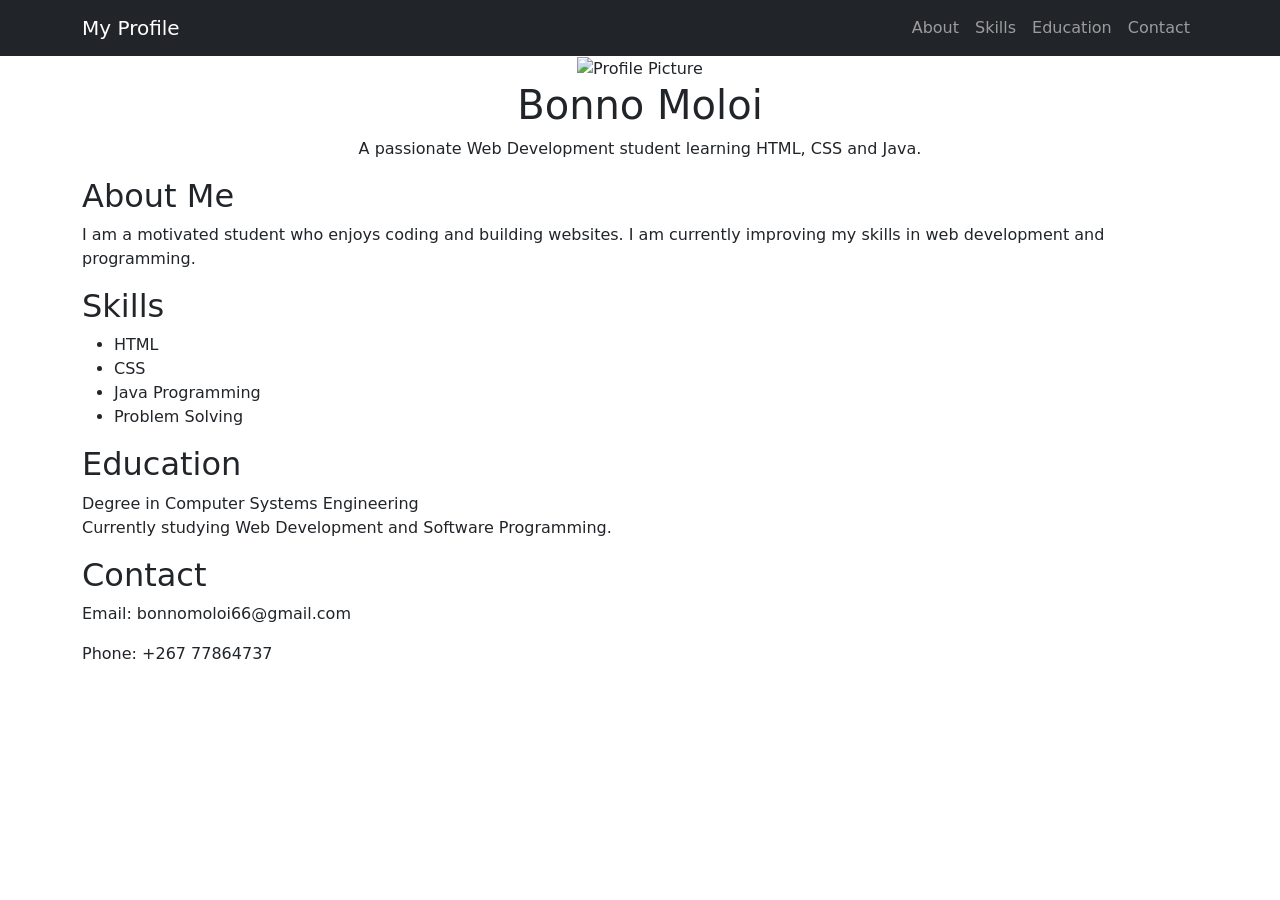
==== index.html @ 3564fe17 "Fix HTML formatting and structure" ====
<!DOCTYPE html>
<html lang="en">
<head>
    <meta charset="UTF-8">
    <meta name="viewport" content="width=device-width, initial-scale=1.0">
    <title>My Personal Profile</title>
 
    <link href="https://cdn.jsdelivr.net/npm/bootstrap@5.3.0/dist/css/bootstrap.min.css" rel="stylesheet">
    
    <!-- External CSS -->
    <link rel="stylesheet" href="style.css">
</head>
 
<body>
 
<nav class="navbar navbar-expand-lg navbar-dark bg-dark">
    <div class="container">
        <a class="navbar-brand" href="#">My Profile</a>
 
        <button class="navbar-toggler" type="button" data-bs-toggle="collapse" data-bs-target="#navbarNav">
            <span class="navbar-toggler-icon"></span>
        </button>
 
        <div class="collapse navbar-collapse" id="navbarNav">
            <ul class="navbar-nav ms-auto">
                <li class="nav-item">
                    <a class="nav-link" href="#about">About</a>
                </li>
                <li class="nav-item">
                    <a class="nav-link" href="#skills">Skills</a>
                </li>
                <li class="nav-item">
                    <a class="nav-link" href="#education">Education</a>
                </li>
                <li class="nav-item">
                    <a class="nav-link" href="#contact">Contact</a>
                </li>
            </ul>
        </div>
    </div>
</nav>
 
<section class="hero text-center">
    <img src="profile.jpg" alt="Profile Picture" class="profile-img">
    <h1>Bonno Moloi</h1>
    <p>A passionate Web Development student learning HTML, CSS and Java.</p>
</section>
 
<section id="about" class="section">
    <div class="container">
        <h2>About Me</h2>
        <p>
            I am a motivated student who enjoys coding and building websites.
            I am currently improving my skills in web development and programming.
        </p>
    </div>
</section>
 
<section id="skills" class="section">
    <div class="container">
        <h2>Skills</h2>
        <ul>
            <li>HTML</li>
            <li>CSS</li>
            <li>Java Programming</li>
            <li>Problem Solving</li>
        </ul>
    </div>
</section>
 
<section id="education" class="section">
    <div class="container">
        <h2>Education</h2>
        <p>
            Degree in Computer Systems Engineering <br>
            Currently studying Web Development and Software Programming.
        </p>
    </div>
</section>
 
<section id="contact" class="section">
    <div class="container">
        <h2>Contact</h2>
        <p>Email: bonnomoloi66@gmail.com</p>
        <p>Phone: +267 77864737</p>
    </div>
</section>
 
<script src="https://cdn.jsdelivr.net/npm/bootstrap@5.3.0/dist/js/bootstrap.bundle.min.js"></script>
 
</body>
</html>
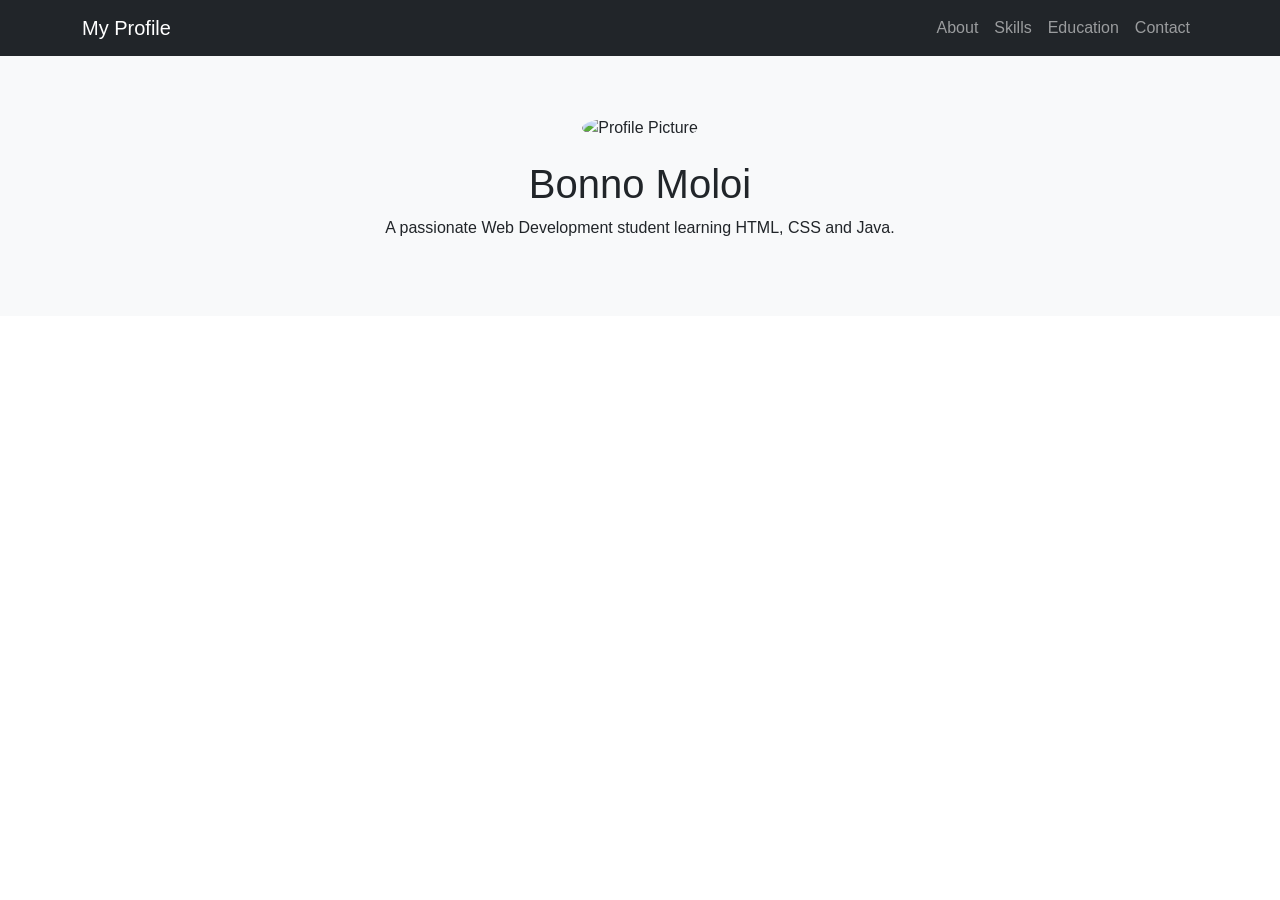
==== commit 58730e83: "Enhance index.html with internal CSS and JS Added internal CSS for styling and JavaScript for sectio" ====
--- a/index.html
+++ b/index.html
@@ -1,26 +1,54 @@
 <!DOCTYPE html>
 <html lang="en">
+
 <head>
     <meta charset="UTF-8">
     <meta name="viewport" content="width=device-width, initial-scale=1.0">
     <title>My Personal Profile</title>
- 
+
+    <!-- Bootstrap CDN -->
     <link href="https://cdn.jsdelivr.net/npm/bootstrap@5.3.0/dist/css/bootstrap.min.css" rel="stylesheet">
-    
-    <!-- External CSS -->
-    <link rel="stylesheet" href="style.css">
+
+    <!-- Internal CSS -->
+    <style>
+        body {
+            font-family: Arial, sans-serif;
+        }
+
+        .hero {
+            padding: 60px 20px;
+            background-color: #f8f9fa;
+        }
+
+        .profile-img {
+            width: 150px;
+            height: 150px;
+            border-radius: 50%;
+            margin-bottom: 20px;
+        }
+
+        .section {
+            padding: 50px 20px;
+            display: none; /* Hide all sections by default */
+        }
+
+        .section.active {
+            display: block; /* Show only active section */
+        }
+    </style>
 </head>
- 
+
 <body>
- 
+
+<!-- Navigation Bar -->
 <nav class="navbar navbar-expand-lg navbar-dark bg-dark">
     <div class="container">
         <a class="navbar-brand" href="#">My Profile</a>
- 
+
         <button class="navbar-toggler" type="button" data-bs-toggle="collapse" data-bs-target="#navbarNav">
             <span class="navbar-toggler-icon"></span>
         </button>
- 
+
         <div class="collapse navbar-collapse" id="navbarNav">
             <ul class="navbar-nav ms-auto">
                 <li class="nav-item">
@@ -39,13 +67,15 @@
         </div>
     </div>
 </nav>
- 
+
+<!-- Hero Section (Always Visible) -->
 <section class="hero text-center">
     <img src="profile.jpg" alt="Profile Picture" class="profile-img">
     <h1>Bonno Moloi</h1>
     <p>A passionate Web Development student learning HTML, CSS and Java.</p>
 </section>
- 
+
+<!-- About Section -->
 <section id="about" class="section">
     <div class="container">
         <h2>About Me</h2>
@@ -55,7 +85,8 @@
         </p>
     </div>
 </section>
- 
+
+<!-- Skills Section -->
 <section id="skills" class="section">
     <div class="container">
         <h2>Skills</h2>
@@ -67,7 +98,8 @@
         </ul>
     </div>
 </section>
- 
+
+<!-- Education Section -->
 <section id="education" class="section">
     <div class="container">
         <h2>Education</h2>
@@ -77,7 +109,8 @@
         </p>
     </div>
 </section>
- 
+
+<!-- Contact Section -->
 <section id="contact" class="section">
     <div class="container">
         <h2>Contact</h2>
@@ -85,13 +118,33 @@
         <p>Phone: +267 77864737</p>
     </div>
 </section>
- 
+
+<!-- JavaScript to Switch Sections -->
+<script>
+document.addEventListener("DOMContentLoaded", function() {
+
+    const links = document.querySelectorAll(".nav-link");
+    const sections = document.querySelectorAll(".section");
+
+    links.forEach(link => {
+        link.addEventListener("click", function(e) {
+            e.preventDefault();
+
+            const targetId = this.getAttribute("href").substring(1);
+
+            sections.forEach(section => {
+                section.classList.remove("active");
+            });
+
+            document.getElementById(targetId).classList.add("active");
+        });
+    });
+
+});
+</script>
+
+<!-- Bootstrap JS -->
 <script src="https://cdn.jsdelivr.net/npm/bootstrap@5.3.0/dist/js/bootstrap.bundle.min.js"></script>
- 
+
 </body>
-</html>
-
-
-
-
-
+    </html>
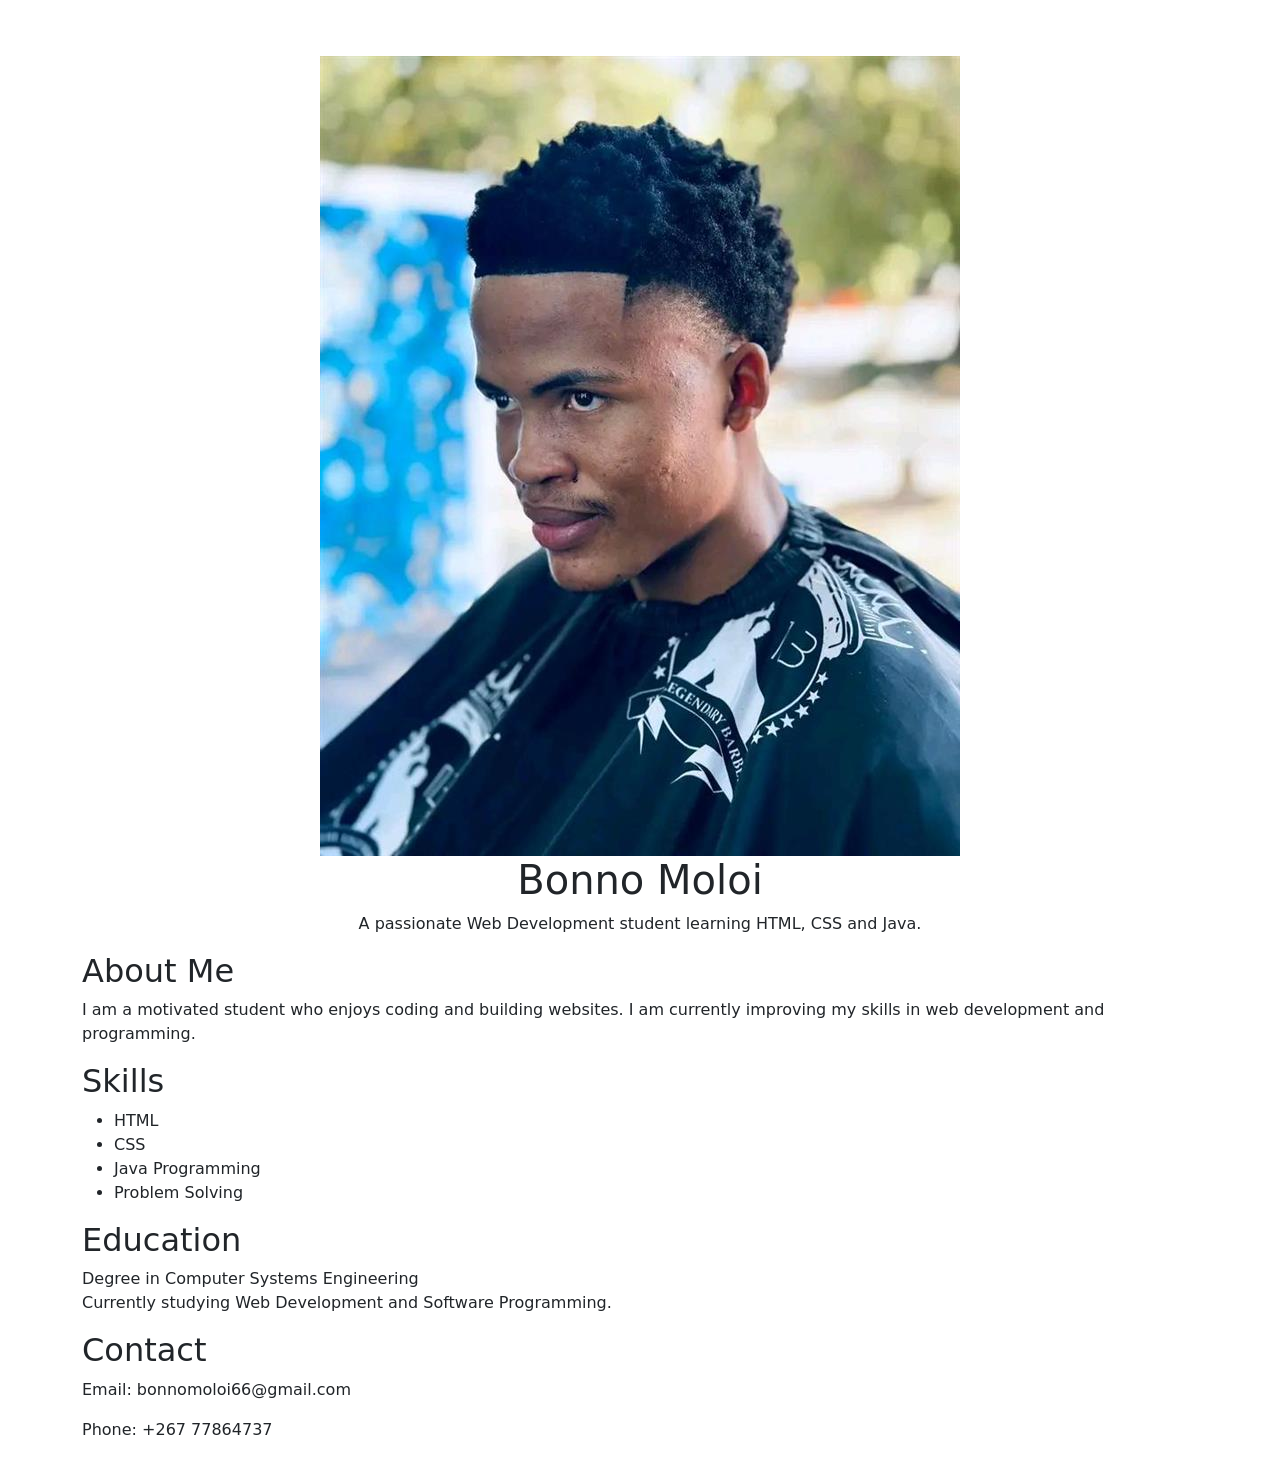
==== commit 01e5a8c0: "Update index.html" ====
--- a/index.html
+++ b/index.html
@@ -9,39 +9,14 @@
     <!-- Bootstrap CDN -->
     <link href="https://cdn.jsdelivr.net/npm/bootstrap@5.3.0/dist/css/bootstrap.min.css" rel="stylesheet">
 
-    <!-- Internal CSS -->
-    <style>
-        body {
-            font-family: Arial, sans-serif;
-        }
-
-        .hero {
-            padding: 60px 20px;
-            background-color: #f8f9fa;
-        }
-
-        .profile-img {
-            width: 150px;
-            height: 150px;
-            border-radius: 50%;
-            margin-bottom: 20px;
-        }
-
-        .section {
-            padding: 50px 20px;
-            display: none; /* Hide all sections by default */
-        }
-
-        .section.active {
-            display: block; /* Show only active section */
-        }
-    </style>
+    <!-- External CSS -->
+    <link rel="stylesheet" href="style.css">
 </head>
 
 <body>
 
 <!-- Navigation Bar -->
-<nav class="navbar navbar-expand-lg navbar-dark bg-dark">
+<nav class="navbar navbar-expand-lg navbar-dark">
     <div class="container">
         <a class="navbar-brand" href="#">My Profile</a>
 
@@ -68,7 +43,7 @@
     </div>
 </nav>
 
-<!-- Hero Section (Always Visible) -->
+<!-- Hero Section -->
 <section class="hero text-center">
     <img src="profile.jpg" alt="Profile Picture" class="profile-img">
     <h1>Bonno Moloi</h1>
@@ -147,4 +122,4 @@
 <script src="https://cdn.jsdelivr.net/npm/bootstrap@5.3.0/dist/js/bootstrap.bundle.min.js"></script>
 
 </body>
-    </html>
+</html>
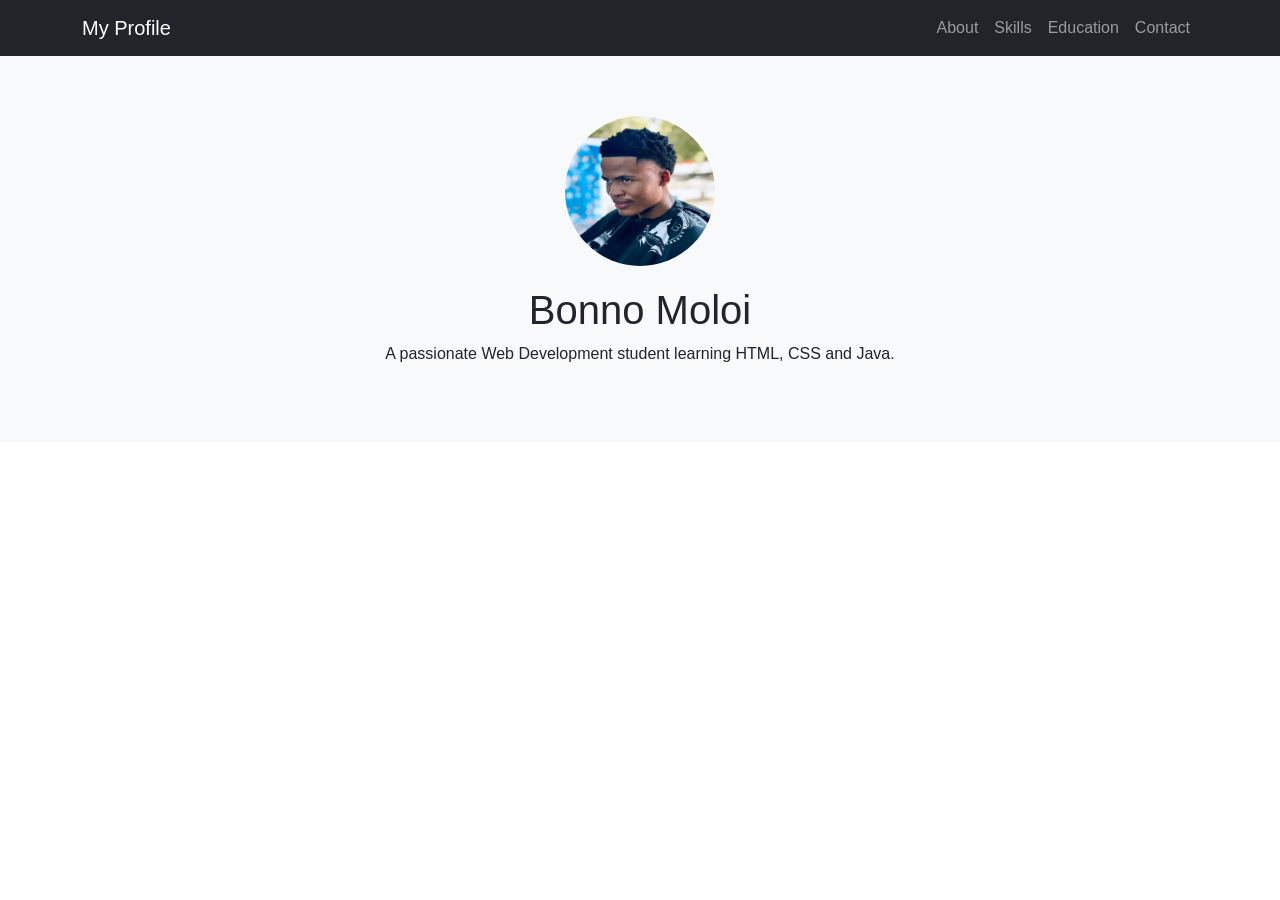
==== commit 9742d057: "Update index.html" ====
--- a/index.html
+++ b/index.html
@@ -9,14 +9,39 @@
     <!-- Bootstrap CDN -->
     <link href="https://cdn.jsdelivr.net/npm/bootstrap@5.3.0/dist/css/bootstrap.min.css" rel="stylesheet">
 
-    <!-- External CSS -->
-    <link rel="stylesheet" href="style.css">
+    <!-- Internal CSS -->
+    <style>
+        body {
+            font-family: Arial, sans-serif;
+        }
+
+        .hero {
+            padding: 60px 20px;
+            background-color: #f8f9fa;
+        }
+
+        .profile-img {
+            width: 150px;
+            height: 150px;
+            border-radius: 50%;
+            margin-bottom: 20px;
+        }
+
+        .section {
+            padding: 50px 20px;
+            display: none; /* Hide all sections by default */
+        }
+
+        .section.active {
+            display: block; /* Show only active section */
+        }
+    </style>
 </head>
 
 <body>
 
 <!-- Navigation Bar -->
-<nav class="navbar navbar-expand-lg navbar-dark">
+<nav class="navbar navbar-expand-lg navbar-dark bg-dark">
     <div class="container">
         <a class="navbar-brand" href="#">My Profile</a>
 
@@ -43,7 +68,7 @@
     </div>
 </nav>
 
-<!-- Hero Section -->
+<!-- Hero Section (Always Visible) -->
 <section class="hero text-center">
     <img src="profile.jpg" alt="Profile Picture" class="profile-img">
     <h1>Bonno Moloi</h1>
@@ -122,4 +147,4 @@
 <script src="https://cdn.jsdelivr.net/npm/bootstrap@5.3.0/dist/js/bootstrap.bundle.min.js"></script>
 
 </body>
-</html>
+                </html>
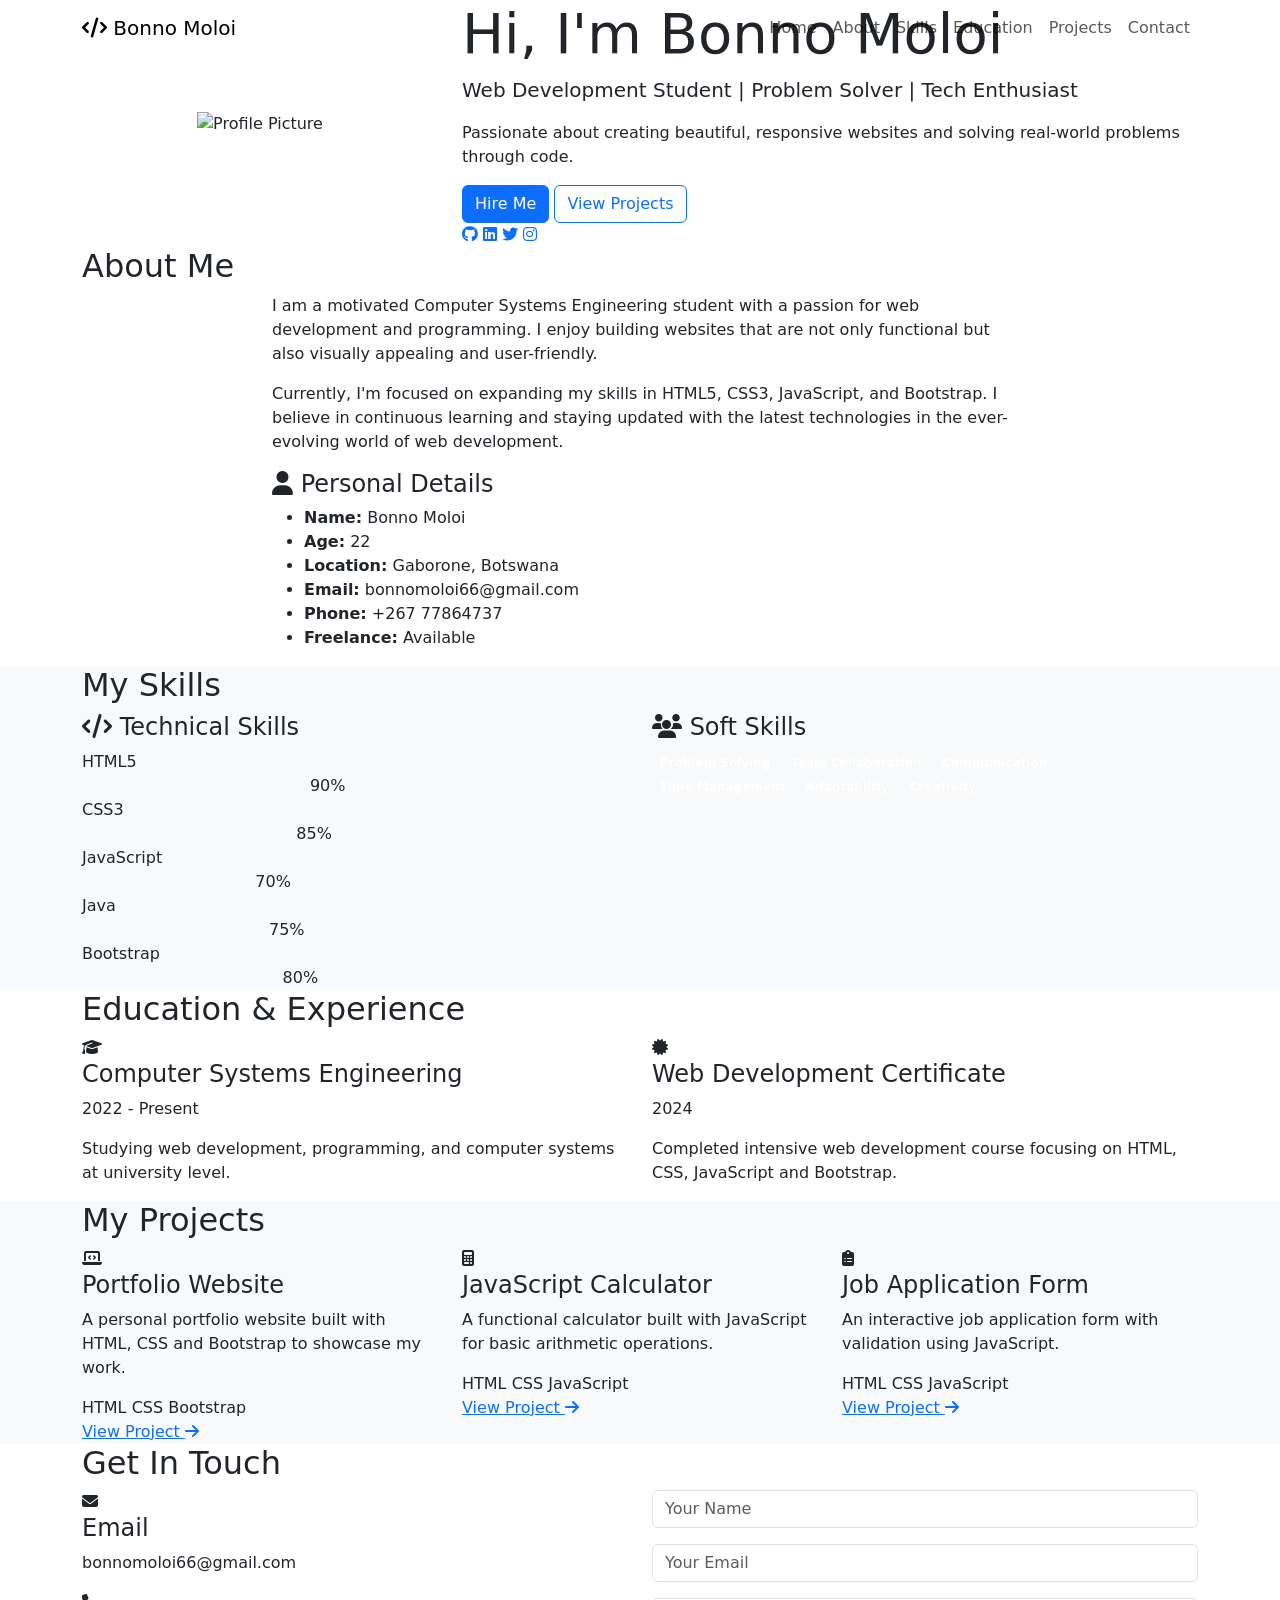
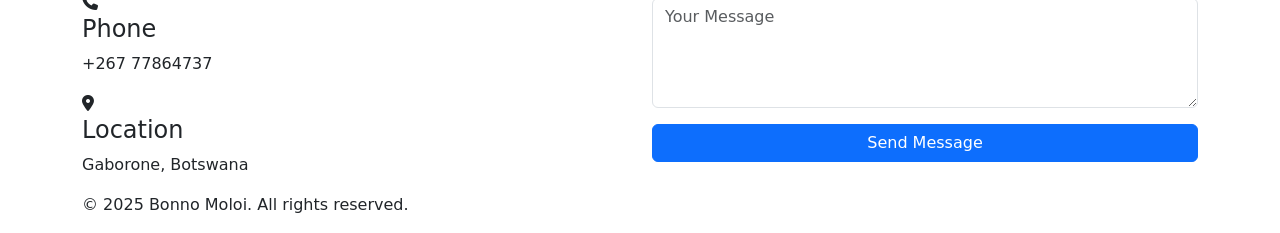
==== commit b7c51bca: "Update index.html" ====
--- a/index.html
+++ b/index.html
@@ -1,150 +1,336 @@
 <!DOCTYPE html>
 <html lang="en">
-
 <head>
     <meta charset="UTF-8">
     <meta name="viewport" content="width=device-width, initial-scale=1.0">
-    <title>My Personal Profile</title>
-
-    <!-- Bootstrap CDN -->
+    <title>Bonno Moloi - Personal Profile</title>
+    
+    <!-- Bootstrap CSS -->
     <link href="https://cdn.jsdelivr.net/npm/bootstrap@5.3.0/dist/css/bootstrap.min.css" rel="stylesheet">
-
-    <!-- Internal CSS -->
-    <style>
-        body {
-            font-family: Arial, sans-serif;
-        }
-
-        .hero {
-            padding: 60px 20px;
-            background-color: #f8f9fa;
-        }
-
-        .profile-img {
-            width: 150px;
-            height: 150px;
-            border-radius: 50%;
-            margin-bottom: 20px;
-        }
-
-        .section {
-            padding: 50px 20px;
-            display: none; /* Hide all sections by default */
-        }
-
-        .section.active {
-            display: block; /* Show only active section */
-        }
-    </style>
+    
+    <!-- Font Awesome for icons (optional but nice) -->
+    <link rel="stylesheet" href="https://cdnjs.cloudflare.com/ajax/libs/font-awesome/6.4.0/css/all.min.css">
+    
+    <!-- Custom CSS -->
+    <link rel="stylesheet" href="style.css">
 </head>
-
 <body>
 
-<!-- Navigation Bar -->
-<nav class="navbar navbar-expand-lg navbar-dark bg-dark">
-    <div class="container">
-        <a class="navbar-brand" href="#">My Profile</a>
-
-        <button class="navbar-toggler" type="button" data-bs-toggle="collapse" data-bs-target="#navbarNav">
-            <span class="navbar-toggler-icon"></span>
-        </button>
-
-        <div class="collapse navbar-collapse" id="navbarNav">
-            <ul class="navbar-nav ms-auto">
-                <li class="nav-item">
-                    <a class="nav-link" href="#about">About</a>
-                </li>
-                <li class="nav-item">
-                    <a class="nav-link" href="#skills">Skills</a>
-                </li>
-                <li class="nav-item">
-                    <a class="nav-link" href="#education">Education</a>
-                </li>
-                <li class="nav-item">
-                    <a class="nav-link" href="#contact">Contact</a>
-                </li>
-            </ul>
-        </div>
-    </div>
-</nav>
-
-<!-- Hero Section (Always Visible) -->
-<section class="hero text-center">
-    <img src="profile.jpg" alt="Profile Picture" class="profile-img">
-    <h1>Bonno Moloi</h1>
-    <p>A passionate Web Development student learning HTML, CSS and Java.</p>
-</section>
-
-<!-- About Section -->
-<section id="about" class="section">
-    <div class="container">
-        <h2>About Me</h2>
-        <p>
-            I am a motivated student who enjoys coding and building websites.
-            I am currently improving my skills in web development and programming.
-        </p>
-    </div>
-</section>
-
-<!-- Skills Section -->
-<section id="skills" class="section">
-    <div class="container">
-        <h2>Skills</h2>
-        <ul>
-            <li>HTML</li>
-            <li>CSS</li>
-            <li>Java Programming</li>
-            <li>Problem Solving</li>
-        </ul>
-    </div>
-</section>
-
-<!-- Education Section -->
-<section id="education" class="section">
-    <div class="container">
-        <h2>Education</h2>
-        <p>
-            Degree in Computer Systems Engineering <br>
-            Currently studying Web Development and Software Programming.
-        </p>
-    </div>
-</section>
-
-<!-- Contact Section -->
-<section id="contact" class="section">
-    <div class="container">
-        <h2>Contact</h2>
-        <p>Email: bonnomoloi66@gmail.com</p>
-        <p>Phone: +267 77864737</p>
-    </div>
-</section>
-
-<!-- JavaScript to Switch Sections -->
-<script>
-document.addEventListener("DOMContentLoaded", function() {
-
-    const links = document.querySelectorAll(".nav-link");
-    const sections = document.querySelectorAll(".section");
-
-    links.forEach(link => {
-        link.addEventListener("click", function(e) {
-            e.preventDefault();
-
-            const targetId = this.getAttribute("href").substring(1);
-
-            sections.forEach(section => {
-                section.classList.remove("active");
+    <!-- Navigation Bar -->
+    <nav class="navbar navbar-expand-lg fixed-top">
+        <div class="container">
+            <a class="navbar-brand" href="#">
+                <i class="fas fa-code"></i> Bonno Moloi
+            </a>
+            <button class="navbar-toggler" type="button" data-bs-toggle="collapse" data-bs-target="#navbarNav">
+                <span class="navbar-toggler-icon"></span>
+            </button>
+            <div class="collapse navbar-collapse" id="navbarNav">
+                <ul class="navbar-nav ms-auto">
+                    <li class="nav-item">
+                        <a class="nav-link" href="#home">Home</a>
+                    </li>
+                    <li class="nav-item">
+                        <a class="nav-link" href="#about">About</a>
+                    </li>
+                    <li class="nav-item">
+                        <a class="nav-link" href="#skills">Skills</a>
+                    </li>
+                    <li class="nav-item">
+                        <a class="nav-link" href="#education">Education</a>
+                    </li>
+                    <li class="nav-item">
+                        <a class="nav-link" href="#projects">Projects</a>
+                    </li>
+                    <li class="nav-item">
+                        <a class="nav-link" href="#contact">Contact</a>
+                    </li>
+                </ul>
+            </div>
+        </div>
+    </nav>
+
+    <!-- Hero Section -->
+    <section id="home" class="hero-section">
+        <div class="container">
+            <div class="row align-items-center">
+                <div class="col-lg-4 text-center">
+                    <img src="https://via.placeholder.com/200" alt="Profile Picture" class="profile-img">
+                </div>
+                <div class="col-lg-8">
+                    <h1 class="display-4">Hi, I'm <span class="highlight">Bonno Moloi</span></h1>
+                    <p class="lead">Web Development Student | Problem Solver | Tech Enthusiast</p>
+                    <p class="hero-bio">Passionate about creating beautiful, responsive websites and solving real-world problems through code.</p>
+                    <div class="hero-buttons">
+                        <a href="#contact" class="btn btn-primary">Hire Me</a>
+                        <a href="#projects" class="btn btn-outline-primary">View Projects</a>
+                    </div>
+                    <div class="social-icons">
+                        <a href="#"><i class="fab fa-github"></i></a>
+                        <a href="#"><i class="fab fa-linkedin"></i></a>
+                        <a href="#"><i class="fab fa-twitter"></i></a>
+                        <a href="#"><i class="fab fa-instagram"></i></a>
+                    </div>
+                </div>
+            </div>
+        </div>
+    </section>
+
+    <!-- About Section -->
+    <section id="about" class="section">
+        <div class="container">
+            <h2 class="section-title">About Me</h2>
+            <div class="row">
+                <div class="col-lg-8 mx-auto">
+                    <div class="about-card">
+                        <p class="about-text">
+                            I am a motivated Computer Systems Engineering student with a passion for web development and programming. 
+                            I enjoy building websites that are not only functional but also visually appealing and user-friendly.
+                        </p>
+                        <p class="about-text">
+                            Currently, I'm focused on expanding my skills in HTML5, CSS3, JavaScript, and Bootstrap. 
+                            I believe in continuous learning and staying updated with the latest technologies in the ever-evolving world of web development.
+                        </p>
+                        <div class="personal-info">
+                            <h4><i class="fas fa-user"></i> Personal Details</h4>
+                            <ul class="info-list">
+                                <li><strong>Name:</strong> Bonno Moloi</li>
+                                <li><strong>Age:</strong> 22</li>
+                                <li><strong>Location:</strong> Gaborone, Botswana</li>
+                                <li><strong>Email:</strong> bonnomoloi66@gmail.com</li>
+                                <li><strong>Phone:</strong> +267 77864737</li>
+                                <li><strong>Freelance:</strong> Available</li>
+                            </ul>
+                        </div>
+                    </div>
+                </div>
+            </div>
+        </div>
+    </section>
+
+    <!-- Skills Section -->
+    <section id="skills" class="section bg-light">
+        <div class="container">
+            <h2 class="section-title">My Skills</h2>
+            <div class="row">
+                <div class="col-lg-6">
+                    <div class="skill-category">
+                        <h4><i class="fas fa-code"></i> Technical Skills</h4>
+                        <div class="skill-item">
+                            <span>HTML5</span>
+                            <div class="progress-bar">
+                                <div class="progress-fill" style="width: 90%">90%</div>
+                            </div>
+                        </div>
+                        <div class="skill-item">
+                            <span>CSS3</span>
+                            <div class="progress-bar">
+                                <div class="progress-fill" style="width: 85%">85%</div>
+                            </div>
+                        </div>
+                        <div class="skill-item">
+                            <span>JavaScript</span>
+                            <div class="progress-bar">
+                                <div class="progress-fill" style="width: 70%">70%</div>
+                            </div>
+                        </div>
+                        <div class="skill-item">
+                            <span>Java</span>
+                            <div class="progress-bar">
+                                <div class="progress-fill" style="width: 75%">75%</div>
+                            </div>
+                        </div>
+                        <div class="skill-item">
+                            <span>Bootstrap</span>
+                            <div class="progress-bar">
+                                <div class="progress-fill" style="width: 80%">80%</div>
+                            </div>
+                        </div>
+                    </div>
+                </div>
+                <div class="col-lg-6">
+                    <div class="skill-category">
+                        <h4><i class="fas fa-users"></i> Soft Skills</h4>
+                        <div class="soft-skills">
+                            <span class="badge">Problem Solving</span>
+                            <span class="badge">Team Collaboration</span>
+                            <span class="badge">Communication</span>
+                            <span class="badge">Time Management</span>
+                            <span class="badge">Adaptability</span>
+                            <span class="badge">Creativity</span>
+                        </div>
+                    </div>
+                </div>
+            </div>
+        </div>
+    </section>
+
+    <!-- Education Section -->
+    <section id="education" class="section">
+        <div class="container">
+            <h2 class="section-title">Education & Experience</h2>
+            <div class="row">
+                <div class="col-md-6">
+                    <div class="timeline-item">
+                        <div class="timeline-icon">
+                            <i class="fas fa-graduation-cap"></i>
+                        </div>
+                        <div class="timeline-content">
+                            <h4>Computer Systems Engineering</h4>
+                            <p class="date">2022 - Present</p>
+                            <p>Studying web development, programming, and computer systems at university level.</p>
+                        </div>
+                    </div>
+                </div>
+                <div class="col-md-6">
+                    <div class="timeline-item">
+                        <div class="timeline-icon">
+                            <i class="fas fa-certificate"></i>
+                        </div>
+                        <div class="timeline-content">
+                            <h4>Web Development Certificate</h4>
+                            <p class="date">2024</p>
+                            <p>Completed intensive web development course focusing on HTML, CSS, JavaScript and Bootstrap.</p>
+                        </div>
+                    </div>
+                </div>
+            </div>
+        </div>
+    </section>
+
+    <!-- Projects Section (New) -->
+    <section id="projects" class="section bg-light">
+        <div class="container">
+            <h2 class="section-title">My Projects</h2>
+            <div class="row">
+                <div class="col-md-4">
+                    <div class="project-card">
+                        <div class="project-icon">
+                            <i class="fas fa-laptop-code"></i>
+                        </div>
+                        <h4>Portfolio Website</h4>
+                        <p>A personal portfolio website built with HTML, CSS and Bootstrap to showcase my work.</p>
+                        <div class="project-tech">
+                            <span>HTML</span>
+                            <span>CSS</span>
+                            <span>Bootstrap</span>
+                        </div>
+                        <a href="#" class="project-link">View Project <i class="fas fa-arrow-right"></i></a>
+                    </div>
+                </div>
+                <div class="col-md-4">
+                    <div class="project-card">
+                        <div class="project-icon">
+                            <i class="fas fa-calculator"></i>
+                        </div>
+                        <h4>JavaScript Calculator</h4>
+                        <p>A functional calculator built with JavaScript for basic arithmetic operations.</p>
+                        <div class="project-tech">
+                            <span>HTML</span>
+                            <span>CSS</span>
+                            <span>JavaScript</span>
+                        </div>
+                        <a href="#" class="project-link">View Project <i class="fas fa-arrow-right"></i></a>
+                    </div>
+                </div>
+                <div class="col-md-4">
+                    <div class="project-card">
+                        <div class="project-icon">
+                            <i class="fas fa-clipboard-list"></i>
+                        </div>
+                        <h4>Job Application Form</h4>
+                        <p>An interactive job application form with validation using JavaScript.</p>
+                        <div class="project-tech">
+                            <span>HTML</span>
+                            <span>CSS</span>
+                            <span>JavaScript</span>
+                        </div>
+                        <a href="#" class="project-link">View Project <i class="fas fa-arrow-right"></i></a>
+                    </div>
+                </div>
+            </div>
+        </div>
+    </section>
+
+    <!-- Contact Section -->
+    <section id="contact" class="section">
+        <div class="container">
+            <h2 class="section-title">Get In Touch</h2>
+            <div class="row">
+                <div class="col-lg-6">
+                    <div class="contact-info">
+                        <div class="contact-item">
+                            <i class="fas fa-envelope"></i>
+                            <div>
+                                <h4>Email</h4>
+                                <p>bonnomoloi66@gmail.com</p>
+                            </div>
+                        </div>
+                        <div class="contact-item">
+                            <i class="fas fa-phone"></i>
+                            <div>
+                                <h4>Phone</h4>
+                                <p>+267 77864737</p>
+                            </div>
+                        </div>
+                        <div class="contact-item">
+                            <i class="fas fa-map-marker-alt"></i>
+                            <div>
+                                <h4>Location</h4>
+                                <p>Gaborone, Botswana</p>
+                            </div>
+                        </div>
+                    </div>
+                </div>
+                <div class="col-lg-6">
+                    <form class="contact-form">
+                        <div class="mb-3">
+                            <input type="text" class="form-control" placeholder="Your Name">
+                        </div>
+                        <div class="mb-3">
+                            <input type="email" class="form-control" placeholder="Your Email">
+                        </div>
+                        <div class="mb-3">
+                            <textarea class="form-control" rows="4" placeholder="Your Message"></textarea>
+                        </div>
+                        <button type="submit" class="btn btn-primary w-100">Send Message</button>
+                    </form>
+                </div>
+            </div>
+        </div>
+    </section>
+
+    <!-- Footer -->
+    <footer>
+        <div class="container">
+            <p>&copy; 2025 Bonno Moloi. All rights reserved.</p>
+        </div>
+    </footer>
+
+    <!-- Bootstrap JS -->
+    <script src="https://cdn.jsdelivr.net/npm/bootstrap@5.3.0/dist/js/bootstrap.bundle.min.js"></script>
+    
+    <!-- Smooth Scrolling Script -->
+    <script>
+        document.addEventListener("DOMContentLoaded", function() {
+            const links = document.querySelectorAll('.nav-link');
+            
+            links.forEach(link => {
+                link.addEventListener('click', function(e) {
+                    e.preventDefault();
+                    
+                    const targetId = this.getAttribute('href');
+                    const targetSection = document.querySelector(targetId);
+                    
+                    if (targetSection) {
+                        targetSection.scrollIntoView({
+                            behavior: 'smooth',
+                            block: 'start'
+                        });
+                    }
+                });
             });
-
-            document.getElementById(targetId).classList.add("active");
         });
-    });
-
-});
-</script>
-
-<!-- Bootstrap JS -->
-<script src="https://cdn.jsdelivr.net/npm/bootstrap@5.3.0/dist/js/bootstrap.bundle.min.js"></script>
-
+    </script>
 </body>
-                </html>
+</html>
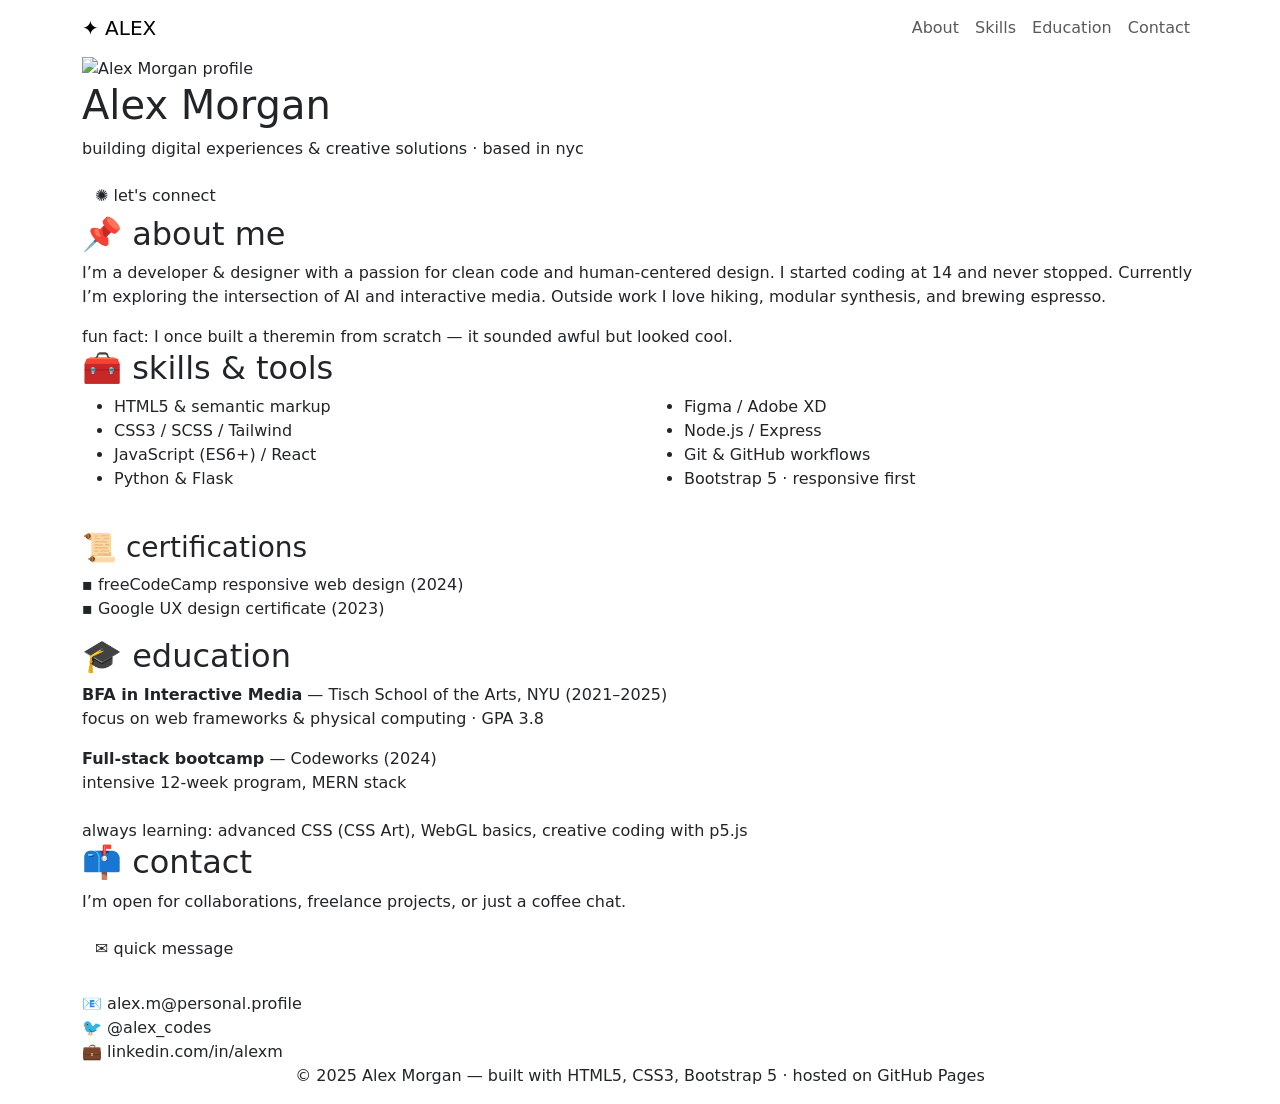
==== commit 3e9280ae: "Update index.html" ====
--- a/index.html
+++ b/index.html
@@ -1,336 +1,152 @@
 <!DOCTYPE html>
 <html lang="en">
 <head>
-    <meta charset="UTF-8">
-    <meta name="viewport" content="width=device-width, initial-scale=1.0">
-    <title>Bonno Moloi - Personal Profile</title>
-    
-    <!-- Bootstrap CSS -->
-    <link href="https://cdn.jsdelivr.net/npm/bootstrap@5.3.0/dist/css/bootstrap.min.css" rel="stylesheet">
-    
-    <!-- Font Awesome for icons (optional but nice) -->
-    <link rel="stylesheet" href="https://cdnjs.cloudflare.com/ajax/libs/font-awesome/6.4.0/css/all.min.css">
-    
-    <!-- Custom CSS -->
-    <link rel="stylesheet" href="style.css">
+  <meta charset="UTF-8">
+  <meta name="viewport" content="width=device-width, initial-scale=1.0">
+  <title>Alex Morgan · creative profile</title>
+  <!-- Bootstrap 5 CSS -->
+  <link href="https://cdn.jsdelivr.net/npm/bootstrap@5.3.0/dist/css/bootstrap.min.css" rel="stylesheet">
+  <!-- custom CSS (completely separate from Bootstrap) -->
+  <link rel="stylesheet" href="style.css">
 </head>
 <body>
 
-    <!-- Navigation Bar -->
-    <nav class="navbar navbar-expand-lg fixed-top">
-        <div class="container">
-            <a class="navbar-brand" href="#">
-                <i class="fas fa-code"></i> Bonno Moloi
-            </a>
-            <button class="navbar-toggler" type="button" data-bs-toggle="collapse" data-bs-target="#navbarNav">
-                <span class="navbar-toggler-icon"></span>
-            </button>
-            <div class="collapse navbar-collapse" id="navbarNav">
-                <ul class="navbar-nav ms-auto">
-                    <li class="nav-item">
-                        <a class="nav-link" href="#home">Home</a>
-                    </li>
-                    <li class="nav-item">
-                        <a class="nav-link" href="#about">About</a>
-                    </li>
-                    <li class="nav-item">
-                        <a class="nav-link" href="#skills">Skills</a>
-                    </li>
-                    <li class="nav-item">
-                        <a class="nav-link" href="#education">Education</a>
-                    </li>
-                    <li class="nav-item">
-                        <a class="nav-link" href="#projects">Projects</a>
-                    </li>
-                    <li class="nav-item">
-                        <a class="nav-link" href="#contact">Contact</a>
-                    </li>
-                </ul>
-            </div>
+  <!-- navigation bar (Bootstrap structure, but styled via style.css) -->
+  <nav class="navbar navbar-expand-lg">
+    <div class="container">
+      <a class="navbar-brand" href="#">✦ ALEX</a>
+      <button class="navbar-toggler" type="button" data-bs-toggle="collapse" data-bs-target="#navbarNav" aria-controls="navbarNav" aria-expanded="false" aria-label="Toggle navigation">
+        <span class="navbar-toggler-icon"></span>
+      </button>
+      <div class="collapse navbar-collapse" id="navbarNav">
+        <ul class="navbar-nav ms-auto">
+          <li class="nav-item"><a class="nav-link" href="#about">About</a></li>
+          <li class="nav-item"><a class="nav-link" href="#skills">Skills</a></li>
+          <li class="nav-item"><a class="nav-link" href="#education">Education</a></li>
+          <li class="nav-item"><a class="nav-link" href="#contact">Contact</a></li>
+        </ul>
+      </div>
+    </div>
+  </nav>
+
+  <!-- hero section with profile image, name, bio -->
+  <section class="hero-section">
+    <div class="container hero-container">
+      <!-- profile image from images folder (add your own photo) -->
+      <img src="images/profile.jpg" alt="Alex Morgan profile" class="profile-pic">
+      <h1>Alex Morgan</h1>
+      <p class="hero-bio">building digital experiences & creative solutions · based in nyc</p>
+      <!-- extra personal touch: a small badge / Bootstrap button (custom styled) -->
+      <a href="#contact" class="btn hero-btn">✺ let's connect</a>
+    </div>
+  </section>
+
+  <!-- about section -->
+  <section id="about" class="section-spacing">
+    <div class="container">
+      <h2>📌 about me</h2>
+      <p class="about-text">I’m a developer & designer with a passion for clean code and human‑centered design. I started coding at 14 and never stopped. Currently I’m exploring the intersection of AI and interactive media. Outside work I love hiking, modular synthesis, and brewing espresso.</p>
+      <!-- extra personal detail: fun fact -->
+      <div class="fun-fact">
+        <span class="fact-badge">fun fact:</span> I once built a theremin from scratch — it sounded awful but looked cool.
+      </div>
+    </div>
+  </section>
+
+  <!-- skills section (expanded with more personal details) -->
+  <section id="skills" class="section-spacing bg-soft">
+    <div class="container">
+      <h2>🧰 skills & tools</h2>
+      <div class="row">
+        <div class="col-md-6">
+          <ul class="skill-list">
+            <li>HTML5 & semantic markup</li>
+            <li>CSS3 / SCSS / Tailwind</li>
+            <li>JavaScript (ES6+) / React</li>
+            <li>Python & Flask</li>
+          </ul>
         </div>
-    </nav>
+        <div class="col-md-6">
+          <ul class="skill-list">
+            <li>Figma / Adobe XD</li>
+            <li>Node.js / Express</li>
+            <li>Git & GitHub workflows</li>
+            <li>Bootstrap 5 · responsive first</li>
+          </ul>
+        </div>
+      </div>
+      <!-- extra: certifications (expanded section) -->
+      <div class="certif-wrapper">
+        <h3 class="mt-4">📜 certifications</h3>
+        <p>▪ freeCodeCamp responsive web design (2024) <br>▪ Google UX design certificate (2023)</p>
+      </div>
+    </div>
+  </section>
 
-    <!-- Hero Section -->
-    <section id="home" class="hero-section">
-        <div class="container">
-            <div class="row align-items-center">
-                <div class="col-lg-4 text-center">
-                    <img src="https://via.placeholder.com/200" alt="Profile Picture" class="profile-img">
-                </div>
-                <div class="col-lg-8">
-                    <h1 class="display-4">Hi, I'm <span class="highlight">Bonno Moloi</span></h1>
-                    <p class="lead">Web Development Student | Problem Solver | Tech Enthusiast</p>
-                    <p class="hero-bio">Passionate about creating beautiful, responsive websites and solving real-world problems through code.</p>
-                    <div class="hero-buttons">
-                        <a href="#contact" class="btn btn-primary">Hire Me</a>
-                        <a href="#projects" class="btn btn-outline-primary">View Projects</a>
-                    </div>
-                    <div class="social-icons">
-                        <a href="#"><i class="fab fa-github"></i></a>
-                        <a href="#"><i class="fab fa-linkedin"></i></a>
-                        <a href="#"><i class="fab fa-twitter"></i></a>
-                        <a href="#"><i class="fab fa-instagram"></i></a>
-                    </div>
-                </div>
-            </div>
+  <!-- education section -->
+  <section id="education" class="section-spacing">
+    <div class="container">
+      <h2>🎓 education</h2>
+      <div class="edu-item">
+        <strong>BFA in Interactive Media</strong> — Tisch School of the Arts, NYU (2021–2025)<br>
+        <span class="edu-note">focus on web frameworks & physical computing · GPA 3.8</span>
+      </div>
+      <div class="edu-item mt-3">
+        <strong>Full‑stack bootcamp</strong> — Codeworks (2024)<br>
+        <span class="edu-note">intensive 12‑week program, MERN stack</span>
+      </div>
+      <!-- extra: online courses (more personal) -->
+      <div class="extra-courses mt-4">
+        <span class="badge-custom">always learning:</span> advanced CSS (CSS Art), WebGL basics, creative coding with p5.js
+      </div>
+    </div>
+  </section>
+
+  <!-- contact section (with Bootstrap button + personal details) -->
+  <section id="contact" class="section-spacing bg-soft">
+    <div class="container">
+      <h2>📫 contact</h2>
+      <p class="contact-intro">I’m open for collaborations, freelance projects, or just a coffee chat.</p>
+      <!-- Bootstrap component: button with modal (modal code below) -->
+      <button type="button" class="btn contact-btn" data-bs-toggle="modal" data-bs-target="#contactModal">
+        ✉️ quick message
+      </button>
+      <!-- extra personal contact details -->
+      <div class="personal-contact-links mt-4">
+        <span>📧 alex.m@personal.profile</span><br>
+        <span>🐦 @alex_codes</span><br>
+        <span>💼 linkedin.com/in/alexm</span>
+      </div>
+    </div>
+  </section>
+
+  <!-- Bootstrap modal (additional component) with personal note -->
+  <div class="modal fade" id="contactModal" tabindex="-1" aria-labelledby="contactModalLabel" aria-hidden="true">
+    <div class="modal-dialog modal-dialog-centered">
+      <div class="modal-content">
+        <div class="modal-header">
+          <h5 class="modal-title" id="contactModalLabel">say hello ✨</h5>
+          <button type="button" class="btn-close" data-bs-dismiss="modal" aria-label="Close"></button>
         </div>
-    </section>
+        <div class="modal-body">
+          <p>Thanks for stopping by! You can reach me directly at <strong>alex.m@personal.profile</strong> — I usually reply within 24h.</p>
+          <p class="modal-small">(this is a demo Bootstrap modal, custom styled with style.css)</p>
+        </div>
+        <div class="modal-footer">
+          <button type="button" class="btn btn-secondary" data-bs-dismiss="modal">close</button>
+        </div>
+      </div>
+    </div>
+  </div>
 
-    <!-- About Section -->
-    <section id="about" class="section">
-        <div class="container">
-            <h2 class="section-title">About Me</h2>
-            <div class="row">
-                <div class="col-lg-8 mx-auto">
-                    <div class="about-card">
-                        <p class="about-text">
-                            I am a motivated Computer Systems Engineering student with a passion for web development and programming. 
-                            I enjoy building websites that are not only functional but also visually appealing and user-friendly.
-                        </p>
-                        <p class="about-text">
-                            Currently, I'm focused on expanding my skills in HTML5, CSS3, JavaScript, and Bootstrap. 
-                            I believe in continuous learning and staying updated with the latest technologies in the ever-evolving world of web development.
-                        </p>
-                        <div class="personal-info">
-                            <h4><i class="fas fa-user"></i> Personal Details</h4>
-                            <ul class="info-list">
-                                <li><strong>Name:</strong> Bonno Moloi</li>
-                                <li><strong>Age:</strong> 22</li>
-                                <li><strong>Location:</strong> Gaborone, Botswana</li>
-                                <li><strong>Email:</strong> bonnomoloi66@gmail.com</li>
-                                <li><strong>Phone:</strong> +267 77864737</li>
-                                <li><strong>Freelance:</strong> Available</li>
-                            </ul>
-                        </div>
-                    </div>
-                </div>
-            </div>
-        </div>
-    </section>
+  <!-- footer (optional, but adds polish) -->
+  <footer class="footer-custom">
+    <div class="container text-center">
+      <p>© 2025 Alex Morgan — built with HTML5, CSS3, Bootstrap 5 · hosted on GitHub Pages</p>
+    </div>
+  </footer>
 
-    <!-- Skills Section -->
-    <section id="skills" class="section bg-light">
-        <div class="container">
-            <h2 class="section-title">My Skills</h2>
-            <div class="row">
-                <div class="col-lg-6">
-                    <div class="skill-category">
-                        <h4><i class="fas fa-code"></i> Technical Skills</h4>
-                        <div class="skill-item">
-                            <span>HTML5</span>
-                            <div class="progress-bar">
-                                <div class="progress-fill" style="width: 90%">90%</div>
-                            </div>
-                        </div>
-                        <div class="skill-item">
-                            <span>CSS3</span>
-                            <div class="progress-bar">
-                                <div class="progress-fill" style="width: 85%">85%</div>
-                            </div>
-                        </div>
-                        <div class="skill-item">
-                            <span>JavaScript</span>
-                            <div class="progress-bar">
-                                <div class="progress-fill" style="width: 70%">70%</div>
-                            </div>
-                        </div>
-                        <div class="skill-item">
-                            <span>Java</span>
-                            <div class="progress-bar">
-                                <div class="progress-fill" style="width: 75%">75%</div>
-                            </div>
-                        </div>
-                        <div class="skill-item">
-                            <span>Bootstrap</span>
-                            <div class="progress-bar">
-                                <div class="progress-fill" style="width: 80%">80%</div>
-                            </div>
-                        </div>
-                    </div>
-                </div>
-                <div class="col-lg-6">
-                    <div class="skill-category">
-                        <h4><i class="fas fa-users"></i> Soft Skills</h4>
-                        <div class="soft-skills">
-                            <span class="badge">Problem Solving</span>
-                            <span class="badge">Team Collaboration</span>
-                            <span class="badge">Communication</span>
-                            <span class="badge">Time Management</span>
-                            <span class="badge">Adaptability</span>
-                            <span class="badge">Creativity</span>
-                        </div>
-                    </div>
-                </div>
-            </div>
-        </div>
-    </section>
-
-    <!-- Education Section -->
-    <section id="education" class="section">
-        <div class="container">
-            <h2 class="section-title">Education & Experience</h2>
-            <div class="row">
-                <div class="col-md-6">
-                    <div class="timeline-item">
-                        <div class="timeline-icon">
-                            <i class="fas fa-graduation-cap"></i>
-                        </div>
-                        <div class="timeline-content">
-                            <h4>Computer Systems Engineering</h4>
-                            <p class="date">2022 - Present</p>
-                            <p>Studying web development, programming, and computer systems at university level.</p>
-                        </div>
-                    </div>
-                </div>
-                <div class="col-md-6">
-                    <div class="timeline-item">
-                        <div class="timeline-icon">
-                            <i class="fas fa-certificate"></i>
-                        </div>
-                        <div class="timeline-content">
-                            <h4>Web Development Certificate</h4>
-                            <p class="date">2024</p>
-                            <p>Completed intensive web development course focusing on HTML, CSS, JavaScript and Bootstrap.</p>
-                        </div>
-                    </div>
-                </div>
-            </div>
-        </div>
-    </section>
-
-    <!-- Projects Section (New) -->
-    <section id="projects" class="section bg-light">
-        <div class="container">
-            <h2 class="section-title">My Projects</h2>
-            <div class="row">
-                <div class="col-md-4">
-                    <div class="project-card">
-                        <div class="project-icon">
-                            <i class="fas fa-laptop-code"></i>
-                        </div>
-                        <h4>Portfolio Website</h4>
-                        <p>A personal portfolio website built with HTML, CSS and Bootstrap to showcase my work.</p>
-                        <div class="project-tech">
-                            <span>HTML</span>
-                            <span>CSS</span>
-                            <span>Bootstrap</span>
-                        </div>
-                        <a href="#" class="project-link">View Project <i class="fas fa-arrow-right"></i></a>
-                    </div>
-                </div>
-                <div class="col-md-4">
-                    <div class="project-card">
-                        <div class="project-icon">
-                            <i class="fas fa-calculator"></i>
-                        </div>
-                        <h4>JavaScript Calculator</h4>
-                        <p>A functional calculator built with JavaScript for basic arithmetic operations.</p>
-                        <div class="project-tech">
-                            <span>HTML</span>
-                            <span>CSS</span>
-                            <span>JavaScript</span>
-                        </div>
-                        <a href="#" class="project-link">View Project <i class="fas fa-arrow-right"></i></a>
-                    </div>
-                </div>
-                <div class="col-md-4">
-                    <div class="project-card">
-                        <div class="project-icon">
-                            <i class="fas fa-clipboard-list"></i>
-                        </div>
-                        <h4>Job Application Form</h4>
-                        <p>An interactive job application form with validation using JavaScript.</p>
-                        <div class="project-tech">
-                            <span>HTML</span>
-                            <span>CSS</span>
-                            <span>JavaScript</span>
-                        </div>
-                        <a href="#" class="project-link">View Project <i class="fas fa-arrow-right"></i></a>
-                    </div>
-                </div>
-            </div>
-        </div>
-    </section>
-
-    <!-- Contact Section -->
-    <section id="contact" class="section">
-        <div class="container">
-            <h2 class="section-title">Get In Touch</h2>
-            <div class="row">
-                <div class="col-lg-6">
-                    <div class="contact-info">
-                        <div class="contact-item">
-                            <i class="fas fa-envelope"></i>
-                            <div>
-                                <h4>Email</h4>
-                                <p>bonnomoloi66@gmail.com</p>
-                            </div>
-                        </div>
-                        <div class="contact-item">
-                            <i class="fas fa-phone"></i>
-                            <div>
-                                <h4>Phone</h4>
-                                <p>+267 77864737</p>
-                            </div>
-                        </div>
-                        <div class="contact-item">
-                            <i class="fas fa-map-marker-alt"></i>
-                            <div>
-                                <h4>Location</h4>
-                                <p>Gaborone, Botswana</p>
-                            </div>
-                        </div>
-                    </div>
-                </div>
-                <div class="col-lg-6">
-                    <form class="contact-form">
-                        <div class="mb-3">
-                            <input type="text" class="form-control" placeholder="Your Name">
-                        </div>
-                        <div class="mb-3">
-                            <input type="email" class="form-control" placeholder="Your Email">
-                        </div>
-                        <div class="mb-3">
-                            <textarea class="form-control" rows="4" placeholder="Your Message"></textarea>
-                        </div>
-                        <button type="submit" class="btn btn-primary w-100">Send Message</button>
-                    </form>
-                </div>
-            </div>
-        </div>
-    </section>
-
-    <!-- Footer -->
-    <footer>
-        <div class="container">
-            <p>&copy; 2025 Bonno Moloi. All rights reserved.</p>
-        </div>
-    </footer>
-
-    <!-- Bootstrap JS -->
-    <script src="https://cdn.jsdelivr.net/npm/bootstrap@5.3.0/dist/js/bootstrap.bundle.min.js"></script>
-    
-    <!-- Smooth Scrolling Script -->
-    <script>
-        document.addEventListener("DOMContentLoaded", function() {
-            const links = document.querySelectorAll('.nav-link');
-            
-            links.forEach(link => {
-                link.addEventListener('click', function(e) {
-                    e.preventDefault();
-                    
-                    const targetId = this.getAttribute('href');
-                    const targetSection = document.querySelector(targetId);
-                    
-                    if (targetSection) {
-                        targetSection.scrollIntoView({
-                            behavior: 'smooth',
-                            block: 'start'
-                        });
-                    }
-                });
-            });
-        });
-    </script>
+  <!-- Bootstrap JS for modal & toggler (required) -->
+  <script src="https://cdn.jsdelivr.net/npm/bootstrap@5.3.0/dist/js/bootstrap.bundle.min.js"></script>
 </body>
 </html>
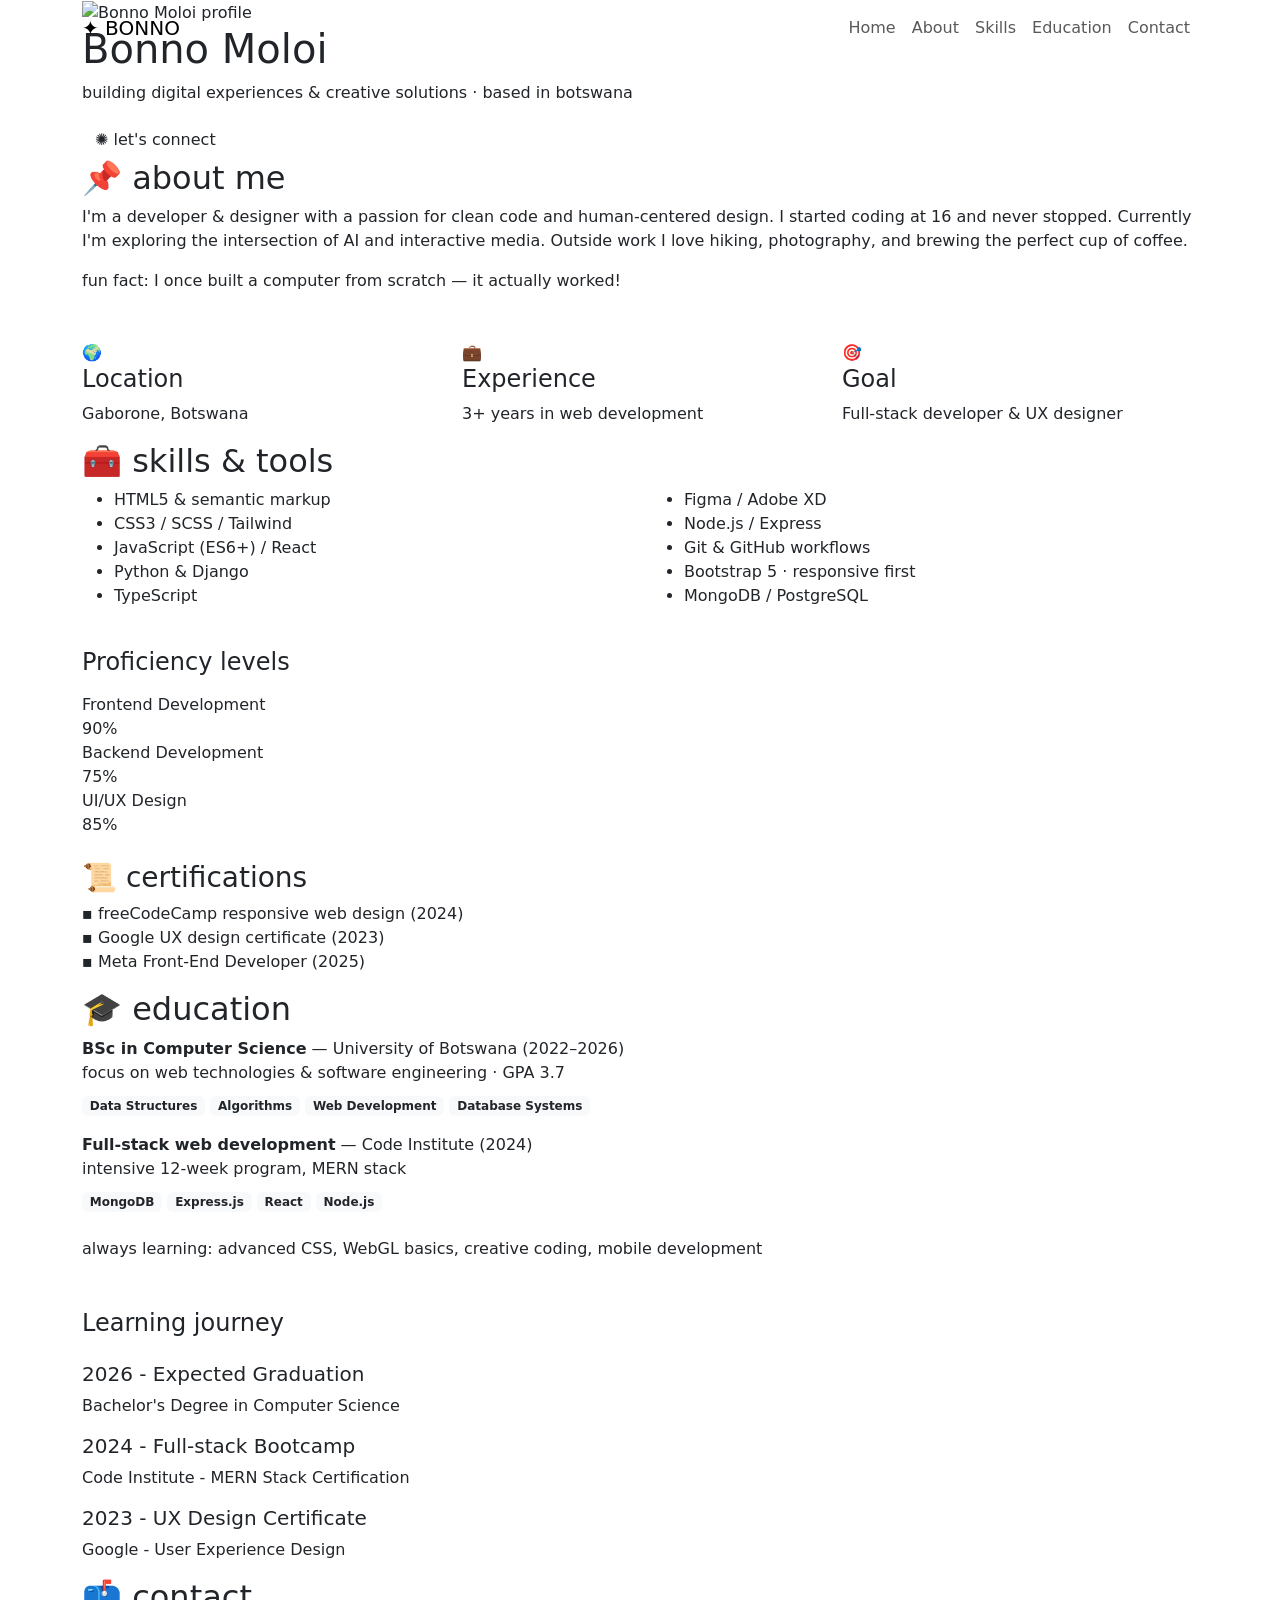
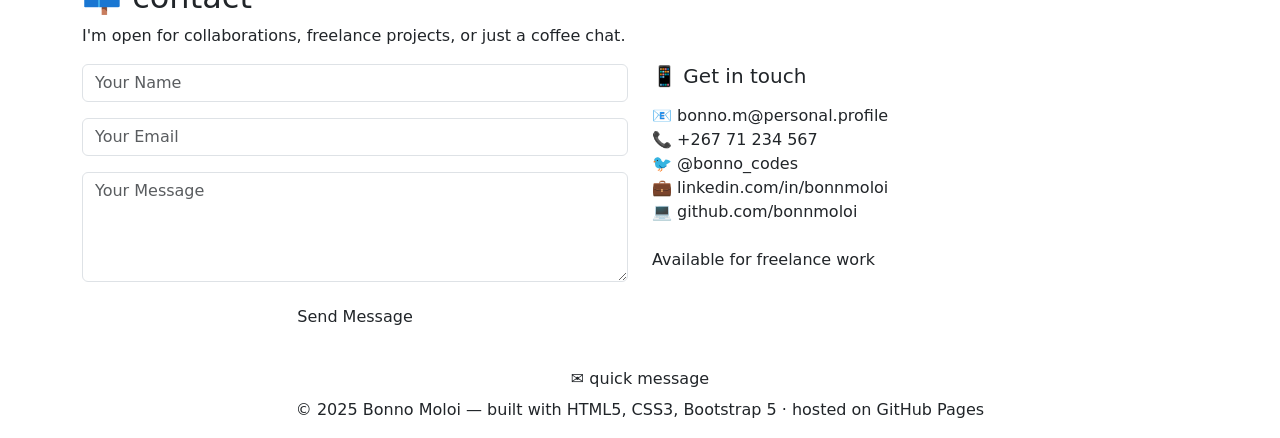
==== commit f6a98104: "Update index.html" ====
--- a/index.html
+++ b/index.html
@@ -3,7 +3,7 @@
 <head>
   <meta charset="UTF-8">
   <meta name="viewport" content="width=device-width, initial-scale=1.0">
-  <title>Alex Morgan · creative profile</title>
+  <title>Bonno Moloi · creative profile</title>
   <!-- Bootstrap 5 CSS -->
   <link href="https://cdn.jsdelivr.net/npm/bootstrap@5.3.0/dist/css/bootstrap.min.css" rel="stylesheet">
   <!-- custom CSS (completely separate from Bootstrap) -->
@@ -12,14 +12,15 @@
 <body>
 
   <!-- navigation bar (Bootstrap structure, but styled via style.css) -->
-  <nav class="navbar navbar-expand-lg">
-    <div class="container">
-      <a class="navbar-brand" href="#">✦ ALEX</a>
+  <nav class="navbar navbar-expand-lg fixed-top">
+    <div class="container">
+      <a class="navbar-brand" href="#home">✦ BONNO</a>
       <button class="navbar-toggler" type="button" data-bs-toggle="collapse" data-bs-target="#navbarNav" aria-controls="navbarNav" aria-expanded="false" aria-label="Toggle navigation">
         <span class="navbar-toggler-icon"></span>
       </button>
       <div class="collapse navbar-collapse" id="navbarNav">
         <ul class="navbar-nav ms-auto">
+          <li class="nav-item"><a class="nav-link" href="#home">Home</a></li>
           <li class="nav-item"><a class="nav-link" href="#about">About</a></li>
           <li class="nav-item"><a class="nav-link" href="#skills">Skills</a></li>
           <li class="nav-item"><a class="nav-link" href="#education">Education</a></li>
@@ -29,13 +30,13 @@
     </div>
   </nav>
 
-  <!-- hero section with profile image, name, bio -->
-  <section class="hero-section">
+  <!-- hero section with profile image, name, bio (now with home id) -->
+  <section id="home" class="hero-section">
     <div class="container hero-container">
       <!-- profile image from images folder (add your own photo) -->
-      <img src="images/profile.jpg" alt="Alex Morgan profile" class="profile-pic">
-      <h1>Alex Morgan</h1>
-      <p class="hero-bio">building digital experiences & creative solutions · based in nyc</p>
+      <img src="images/profile.jpg" alt="Bonno Moloi profile" class="profile-pic">
+      <h1>Bonno Moloi</h1>
+      <p class="hero-bio">building digital experiences & creative solutions · based in botswana</p>
       <!-- extra personal touch: a small badge / Bootstrap button (custom styled) -->
       <a href="#contact" class="btn hero-btn">✺ let's connect</a>
     </div>
@@ -45,10 +46,35 @@
   <section id="about" class="section-spacing">
     <div class="container">
       <h2>📌 about me</h2>
-      <p class="about-text">I’m a developer & designer with a passion for clean code and human‑centered design. I started coding at 14 and never stopped. Currently I’m exploring the intersection of AI and interactive media. Outside work I love hiking, modular synthesis, and brewing espresso.</p>
+      <p class="about-text">I'm a developer & designer with a passion for clean code and human‑centered design. I started coding at 16 and never stopped. Currently I'm exploring the intersection of AI and interactive media. Outside work I love hiking, photography, and brewing the perfect cup of coffee.</p>
       <!-- extra personal detail: fun fact -->
       <div class="fun-fact">
-        <span class="fact-badge">fun fact:</span> I once built a theremin from scratch — it sounded awful but looked cool.
+        <span class="fact-badge">fun fact:</span> I once built a computer from scratch — it actually worked!
+      </div>
+      
+      <!-- Additional personal details -->
+      <div class="row mt-5">
+        <div class="col-md-4">
+          <div class="personal-detail-card">
+            <span class="detail-icon">🌍</span>
+            <h4>Location</h4>
+            <p>Gaborone, Botswana</p>
+          </div>
+        </div>
+        <div class="col-md-4">
+          <div class="personal-detail-card">
+            <span class="detail-icon">💼</span>
+            <h4>Experience</h4>
+            <p>3+ years in web development</p>
+          </div>
+        </div>
+        <div class="col-md-4">
+          <div class="personal-detail-card">
+            <span class="detail-icon">🎯</span>
+            <h4>Goal</h4>
+            <p>Full-stack developer & UX designer</p>
+          </div>
+        </div>
       </div>
     </div>
   </section>
@@ -63,7 +89,8 @@
             <li>HTML5 & semantic markup</li>
             <li>CSS3 / SCSS / Tailwind</li>
             <li>JavaScript (ES6+) / React</li>
-            <li>Python & Flask</li>
+            <li>Python & Django</li>
+            <li>TypeScript</li>
           </ul>
         </div>
         <div class="col-md-6">
@@ -72,13 +99,38 @@
             <li>Node.js / Express</li>
             <li>Git & GitHub workflows</li>
             <li>Bootstrap 5 · responsive first</li>
+            <li>MongoDB / PostgreSQL</li>
           </ul>
         </div>
       </div>
+      
+      <!-- Skill proficiency bars -->
+      <div class="skill-proficiency mt-4">
+        <h4 class="mb-3">Proficiency levels</h4>
+        <div class="skill-bar-item">
+          <span>Frontend Development</span>
+          <div class="progress-bar-container">
+            <div class="progress-bar-fill" style="width: 90%">90%</div>
+          </div>
+        </div>
+        <div class="skill-bar-item">
+          <span>Backend Development</span>
+          <div class="progress-bar-container">
+            <div class="progress-bar-fill" style="width: 75%">75%</div>
+          </div>
+        </div>
+        <div class="skill-bar-item">
+          <span>UI/UX Design</span>
+          <div class="progress-bar-container">
+            <div class="progress-bar-fill" style="width: 85%">85%</div>
+          </div>
+        </div>
+      </div>
+      
       <!-- extra: certifications (expanded section) -->
       <div class="certif-wrapper">
         <h3 class="mt-4">📜 certifications</h3>
-        <p>▪ freeCodeCamp responsive web design (2024) <br>▪ Google UX design certificate (2023)</p>
+        <p>▪ freeCodeCamp responsive web design (2024) <br>▪ Google UX design certificate (2023) <br>▪ Meta Front-End Developer (2025)</p>
       </div>
     </div>
   </section>
@@ -88,16 +140,55 @@
     <div class="container">
       <h2>🎓 education</h2>
       <div class="edu-item">
-        <strong>BFA in Interactive Media</strong> — Tisch School of the Arts, NYU (2021–2025)<br>
-        <span class="edu-note">focus on web frameworks & physical computing · GPA 3.8</span>
+        <strong>BSc in Computer Science</strong> — University of Botswana (2022–2026)<br>
+        <span class="edu-note">focus on web technologies & software engineering · GPA 3.7</span>
+        <div class="edu-details mt-2">
+          <span class="badge bg-light text-dark">Data Structures</span>
+          <span class="badge bg-light text-dark">Algorithms</span>
+          <span class="badge bg-light text-dark">Web Development</span>
+          <span class="badge bg-light text-dark">Database Systems</span>
+        </div>
       </div>
       <div class="edu-item mt-3">
-        <strong>Full‑stack bootcamp</strong> — Codeworks (2024)<br>
+        <strong>Full‑stack web development</strong> — Code Institute (2024)<br>
         <span class="edu-note">intensive 12‑week program, MERN stack</span>
-      </div>
+        <div class="edu-details mt-2">
+          <span class="badge bg-light text-dark">MongoDB</span>
+          <span class="badge bg-light text-dark">Express.js</span>
+          <span class="badge bg-light text-dark">React</span>
+          <span class="badge bg-light text-dark">Node.js</span>
+        </div>
+      </div>
+      
       <!-- extra: online courses (more personal) -->
       <div class="extra-courses mt-4">
-        <span class="badge-custom">always learning:</span> advanced CSS (CSS Art), WebGL basics, creative coding with p5.js
+        <span class="badge-custom">always learning:</span> advanced CSS, WebGL basics, creative coding, mobile development
+      </div>
+      
+      <!-- Timeline of education -->
+      <div class="education-timeline mt-5">
+        <h4 class="mb-4">Learning journey</h4>
+        <div class="timeline-item">
+          <div class="timeline-dot"></div>
+          <div class="timeline-content">
+            <h5>2026 - Expected Graduation</h5>
+            <p>Bachelor's Degree in Computer Science</p>
+          </div>
+        </div>
+        <div class="timeline-item">
+          <div class="timeline-dot"></div>
+          <div class="timeline-content">
+            <h5>2024 - Full-stack Bootcamp</h5>
+            <p>Code Institute - MERN Stack Certification</p>
+          </div>
+        </div>
+        <div class="timeline-item">
+          <div class="timeline-dot"></div>
+          <div class="timeline-content">
+            <h5>2023 - UX Design Certificate</h5>
+            <p>Google - User Experience Design</p>
+          </div>
+        </div>
       </div>
     </div>
   </section>
@@ -106,16 +197,48 @@
   <section id="contact" class="section-spacing bg-soft">
     <div class="container">
       <h2>📫 contact</h2>
-      <p class="contact-intro">I’m open for collaborations, freelance projects, or just a coffee chat.</p>
+      <p class="contact-intro">I'm open for collaborations, freelance projects, or just a coffee chat.</p>
+      
+      <!-- Contact form (Bootstrap component) -->
+      <div class="row">
+        <div class="col-lg-6">
+          <form class="contact-form">
+            <div class="mb-3">
+              <input type="text" class="form-control" placeholder="Your Name">
+            </div>
+            <div class="mb-3">
+              <input type="email" class="form-control" placeholder="Your Email">
+            </div>
+            <div class="mb-3">
+              <textarea class="form-control" rows="4" placeholder="Your Message"></textarea>
+            </div>
+            <button type="submit" class="btn contact-btn w-100">Send Message</button>
+          </form>
+        </div>
+        <div class="col-lg-6">
+          <!-- extra personal contact details -->
+          <div class="personal-contact-links">
+            <h5 class="mb-3">📱 Get in touch</h5>
+            <span>📧 bonno.m@personal.profile</span><br>
+            <span>📞 +267 71 234 567</span><br>
+            <span>🐦 @bonno_codes</span><br>
+            <span>💼 linkedin.com/in/bonnmoloi</span><br>
+            <span>💻 github.com/bonnmoloi</span>
+            
+            <!-- Availability badge -->
+            <div class="availability-badge mt-4">
+              <span class="status-dot"></span>
+              <span>Available for freelance work</span>
+            </div>
+          </div>
+        </div>
+      </div>
+      
       <!-- Bootstrap component: button with modal (modal code below) -->
-      <button type="button" class="btn contact-btn" data-bs-toggle="modal" data-bs-target="#contactModal">
-        ✉️ quick message
-      </button>
-      <!-- extra personal contact details -->
-      <div class="personal-contact-links mt-4">
-        <span>📧 alex.m@personal.profile</span><br>
-        <span>🐦 @alex_codes</span><br>
-        <span>💼 linkedin.com/in/alexm</span>
+      <div class="text-center mt-4">
+        <button type="button" class="btn contact-btn" data-bs-toggle="modal" data-bs-target="#contactModal">
+          ✉️ quick message
+        </button>
       </div>
     </div>
   </section>
@@ -129,7 +252,7 @@
           <button type="button" class="btn-close" data-bs-dismiss="modal" aria-label="Close"></button>
         </div>
         <div class="modal-body">
-          <p>Thanks for stopping by! You can reach me directly at <strong>alex.m@personal.profile</strong> — I usually reply within 24h.</p>
+          <p>Thanks for stopping by, I'm Bonno! You can reach me directly at <strong>bonno.m@personal.profile</strong> — I usually reply within 24h.</p>
           <p class="modal-small">(this is a demo Bootstrap modal, custom styled with style.css)</p>
         </div>
         <div class="modal-footer">
@@ -142,11 +265,32 @@
   <!-- footer (optional, but adds polish) -->
   <footer class="footer-custom">
     <div class="container text-center">
-      <p>© 2025 Alex Morgan — built with HTML5, CSS3, Bootstrap 5 · hosted on GitHub Pages</p>
+      <p>© 2025 Bonno Moloi — built with HTML5, CSS3, Bootstrap 5 · hosted on GitHub Pages</p>
     </div>
   </footer>
 
   <!-- Bootstrap JS for modal & toggler (required) -->
   <script src="https://cdn.jsdelivr.net/npm/bootstrap@5.3.0/dist/js/bootstrap.bundle.min.js"></script>
+  
+  <!-- Smooth scroll script for better navigation -->
+  <script>
+    document.querySelectorAll('.navbar-nav a').forEach(anchor => {
+      anchor.addEventListener('click', function(e) {
+        e.preventDefault();
+        const targetId = this.getAttribute('href');
+        const targetElement = document.querySelector(targetId);
+        
+        if (targetElement) {
+          const navHeight = document.querySelector('.navbar').offsetHeight;
+          const targetPosition = targetElement.offsetTop - navHeight;
+          
+          window.scrollTo({
+            top: targetPosition,
+            behavior: 'smooth'
+          });
+        }
+      });
+    });
+  </script>
 </body>
 </html>
